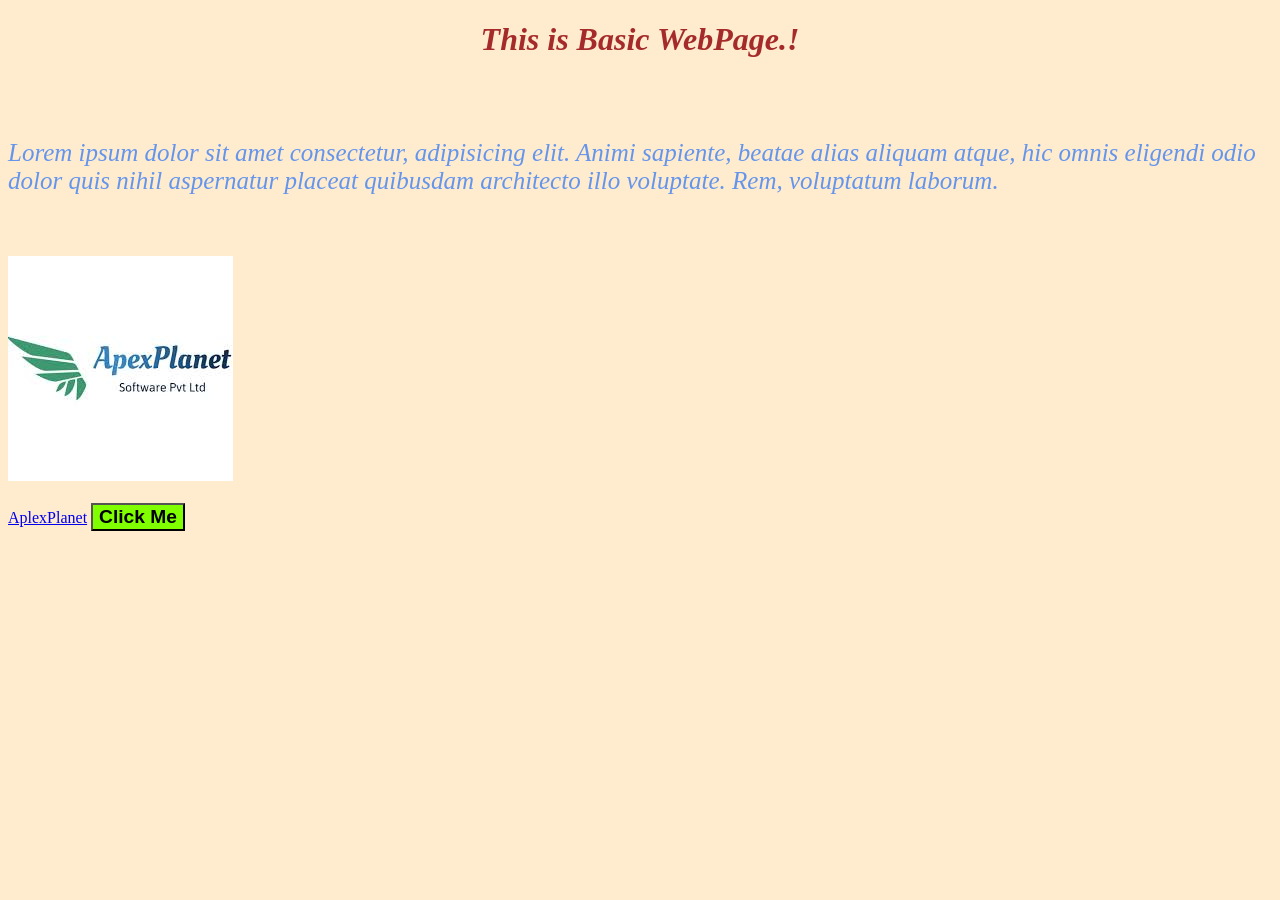
==== index.html @ 0f76a9c5 "Add files via upload Task-1 Completion" ====
<!DOCTYPE html>
<html lang="en">
<head>
    <meta charset="UTF-8">
    <meta name="viewport" content="width=device-width, initial-scale=1.0">
    <title>Basic-HTML</title>
    <link href="style.css" rel="stylesheet">

</head>
<body>
    <script src="index.js"></script>
    <h1>This is Basic WebPage.!</h1>
    <br><br/>
    <p>Lorem ipsum dolor sit amet consectetur, adipisicing elit. Animi sapiente, beatae alias aliquam atque, hic omnis eligendi odio dolor quis nihil aspernatur placeat quibusdam architecto illo voluptate. Rem, voluptatum laborum.</p>
    <br><br/>
    <img src="/images.jpg" alt="ApexPlanet-Logo">
    <br><br>
    <a href="https://apexplanet.in/">AplexPlanet</a>
    <button onclick="showAlert()">Click Me</button>
</body>
</html>
---- style.css ----
h1 {
    color: brown;
    font-style: italic;
    text-align: center;
    margin-bottom: 20px;
}
p {
    color: cornflowerblue;
    font-style: oblique;
    font-size: 25px;
}
body {
    background-color:blanchedalmond
}
button {
    font-size: larger;
    background-color: chartreuse;
    font-weight: 900;
}
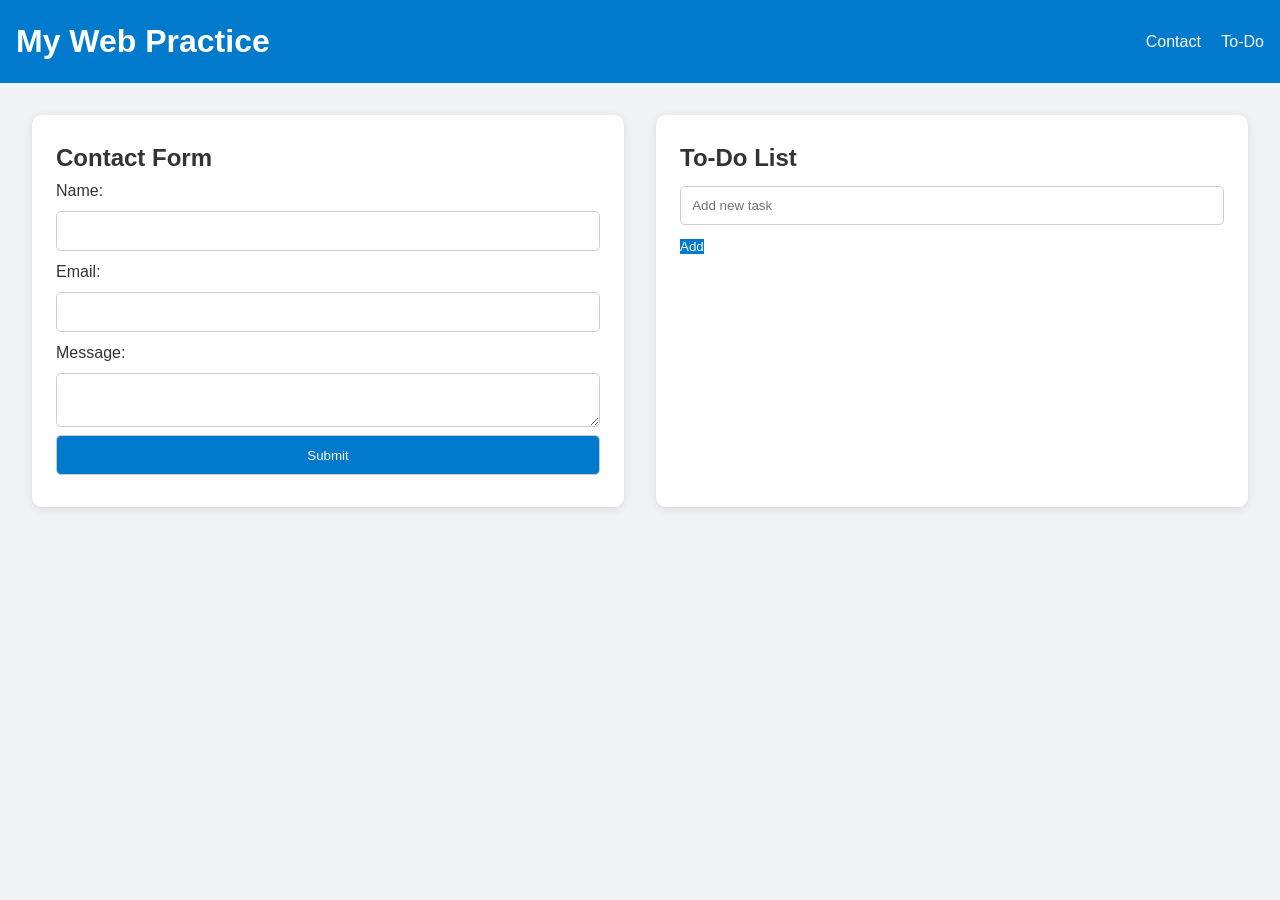
==== commit 9cd6cca2: "Add files via upload This is completion of Task-2" ====
--- a/index.html
+++ b/index.html
@@ -1,21 +1,45 @@
 <!DOCTYPE html>
 <html lang="en">
 <head>
-    <meta charset="UTF-8">
-    <meta name="viewport" content="width=device-width, initial-scale=1.0">
-    <title>Basic-HTML</title>
-    <link href="style.css" rel="stylesheet">
-
+  <meta charset="UTF-8" />
+  <meta name="viewport" content="width=device-width, initial-scale=1.0" />
+  <title>Form + To-Do List</title>
+  <link rel="stylesheet" href="style.css" />
 </head>
 <body>
-    <script src="index.js"></script>
-    <h1>This is Basic WebPage.!</h1>
-    <br><br/>
-    <p>Lorem ipsum dolor sit amet consectetur, adipisicing elit. Animi sapiente, beatae alias aliquam atque, hic omnis eligendi odio dolor quis nihil aspernatur placeat quibusdam architecto illo voluptate. Rem, voluptatum laborum.</p>
-    <br><br/>
-    <img src="/images.jpg" alt="ApexPlanet-Logo">
-    <br><br>
-    <a href="https://apexplanet.in/">AplexPlanet</a>
-    <button onclick="showAlert()">Click Me</button>
+  <header>
+    <h1>My Web Practice</h1>
+    <nav>
+      <a href="#contact">Contact</a>
+      <a href="#todo">To-Do</a>
+    </nav>
+  </header>
+
+  <main class="grid-container">
+    <!-- Contact Form -->
+    <section id="contact" class="card">
+      <h2>Contact Form</h2>
+      <form id="contactForm">
+        <label>Name:</label>
+        <input type="text" id="name" required />
+        <label>Email:</label>
+        <input type="email" id="email" required />
+        <label>Message:</label>
+        <textarea id="message" required></textarea>
+        <button type="submit">Submit</button>
+        <p id="formMsg"></p>
+      </form>
+    </section>
+
+    <!-- To-Do List -->
+    <section id="todo" class="card">
+      <h2>To-Do List</h2>
+      <input type="text" id="taskInput" placeholder="Add new task" />
+      <button onclick="addTask()">Add</button>
+      <ul id="taskList"></ul>
+    </section>
+  </main>
+
+  <script src="script.js"></script>
 </body>
-</html>+</html>
--- a/style.css
+++ b/style.css
@@ -1,19 +1,89 @@
-h1 {
-    color: brown;
-    font-style: italic;
-    text-align: center;
-    margin-bottom: 20px;
+* {
+  box-sizing: border-box;
+  padding: 0;
+  margin: 0;
+  font-family: Arial, sans-serif;
 }
-p {
-    color: cornflowerblue;
-    font-style: oblique;
-    font-size: 25px;
+
+body {
+  background-color: #f0f2f5;
+  color: #333;
+  line-height: 1.6;
 }
-body {
-    background-color:blanchedalmond
+
+header {
+  background: #007acc;
+  color: #fff;
+  padding: 1rem;
+  display: flex;
+  justify-content: space-between;
+  align-items: center;
 }
+
+nav a {
+  color: white;
+  margin-left: 1rem;
+  text-decoration: none;
+}
+
+.grid-container {
+  display: grid;
+  grid-template-columns: 1fr 1fr;
+  gap: 2rem;
+  padding: 2rem;
+}
+
+.card {
+  background: #fff;
+  padding: 1.5rem;
+  border-radius: 10px;
+  box-shadow: 0 2px 10px rgba(0,0,0,0.1);
+}
+
+form input, form textarea, form button, #taskInput {
+  display: block;
+  width: 100%;
+  padding: 0.7rem;
+  margin: 0.5rem 0;
+  border-radius: 5px;
+  border: 1px solid #ccc;
+}
+
 button {
-    font-size: larger;
-    background-color: chartreuse;
-    font-weight: 900;
-}+  background: #007acc;
+  color: #fff;
+  border: none;
+  cursor: pointer;
+}
+
+button:hover {
+  background: #005f99;
+}
+
+ul {
+  list-style: none;
+  margin-top: 1rem;
+}
+
+li {
+  background: #e3f2fd;
+  margin: 0.5rem 0;
+  padding: 0.5rem;
+  border-radius: 5px;
+  display: flex;
+  justify-content: space-between;
+}
+
+li button {
+  background: red;
+  border: none;
+  color: white;
+  padding: 0.2rem 0.5rem;
+  border-radius: 3px;
+}
+
+@media (max-width: 768px) {
+  .grid-container {
+    grid-template-columns: 1fr;
+  }
+}
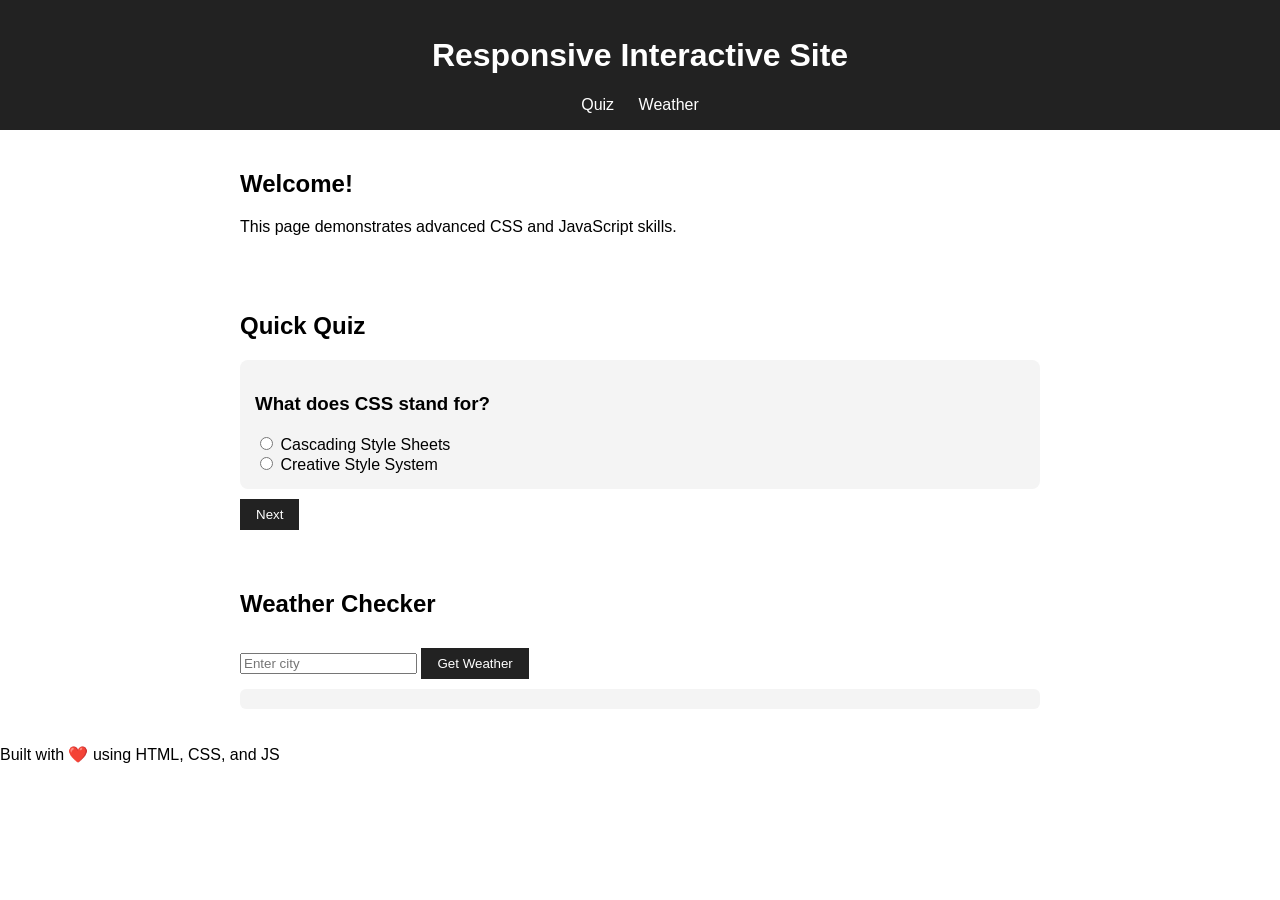
==== commit 21fbb40b: "Add files via upload" ====
--- a/index.html
+++ b/index.html
@@ -3,42 +3,42 @@
 <head>
   <meta charset="UTF-8" />
   <meta name="viewport" content="width=device-width, initial-scale=1.0" />
-  <title>Form + To-Do List</title>
+  <title>Responsive Interactive Site</title>
   <link rel="stylesheet" href="style.css" />
 </head>
 <body>
   <header>
-    <h1>My Web Practice</h1>
+    <h1>Responsive Interactive Site</h1>
     <nav>
-      <a href="#contact">Contact</a>
-      <a href="#todo">To-Do</a>
+      <a href="#quiz">Quiz</a>
+      <a href="#weather">Weather</a>
     </nav>
   </header>
 
-  <main class="grid-container">
-    <!-- Contact Form -->
-    <section id="contact" class="card">
-      <h2>Contact Form</h2>
-      <form id="contactForm">
-        <label>Name:</label>
-        <input type="text" id="name" required />
-        <label>Email:</label>
-        <input type="email" id="email" required />
-        <label>Message:</label>
-        <textarea id="message" required></textarea>
-        <button type="submit">Submit</button>
-        <p id="formMsg"></p>
-      </form>
-    </section>
+  <!-- Responsive Section -->
+  <section class="intro">
+    <h2>Welcome!</h2>
+    <p>This page demonstrates advanced CSS and JavaScript skills.</p>
+  </section>
 
-    <!-- To-Do List -->
-    <section id="todo" class="card">
-      <h2>To-Do List</h2>
-      <input type="text" id="taskInput" placeholder="Add new task" />
-      <button onclick="addTask()">Add</button>
-      <ul id="taskList"></ul>
-    </section>
-  </main>
+  <!-- Interactive Quiz -->
+  <section id="quiz">
+    <h2>Quick Quiz</h2>
+    <div id="quiz-container"></div>
+    <button id="next-btn">Next</button>
+  </section>
+
+  <!-- Fetch API Example -->
+  <section id="weather">
+    <h2>Weather Checker</h2>
+    <input type="text" id="city" placeholder="Enter city" />
+    <button id="getWeather">Get Weather</button>
+    <div id="weatherResult"></div>
+  </section>
+
+  <footer>
+    <p>Built with ❤️ using HTML, CSS, and JS</p>
+  </footer>
 
   <script src="script.js"></script>
 </body>
--- a/style.css
+++ b/style.css
@@ -1,89 +1,70 @@
-* {
-  box-sizing: border-box;
+body {
+  font-family: Arial, sans-serif;
+  margin: 0;
   padding: 0;
-  margin: 0;
-  font-family: Arial, sans-serif;
-}
-
-body {
-  background-color: #f0f2f5;
-  color: #333;
-  line-height: 1.6;
 }
 
 header {
-  background: #007acc;
-  color: #fff;
+  background: #222;
+  color: white;
   padding: 1rem;
-  display: flex;
-  justify-content: space-between;
-  align-items: center;
+  text-align: center;
 }
 
 nav a {
   color: white;
-  margin-left: 1rem;
+  margin: 0 10px;
   text-decoration: none;
 }
 
-.grid-container {
-  display: grid;
-  grid-template-columns: 1fr 1fr;
-  gap: 2rem;
-  padding: 2rem;
+section {
+  padding: 20px;
+  max-width: 800px;
+  margin: auto;
 }
 
-.card {
-  background: #fff;
-  padding: 1.5rem;
-  border-radius: 10px;
-  box-shadow: 0 2px 10px rgba(0,0,0,0.1);
-}
-
-form input, form textarea, form button, #taskInput {
-  display: block;
-  width: 100%;
-  padding: 0.7rem;
-  margin: 0.5rem 0;
-  border-radius: 5px;
-  border: 1px solid #ccc;
+#quiz-container {
+  background: #f4f4f4;
+  padding: 15px;
+  border-radius: 8px;
 }
 
 button {
-  background: #007acc;
-  color: #fff;
+  margin-top: 10px;
+  padding: 8px 16px;
+  background: #222;
+  color: white;
   border: none;
   cursor: pointer;
 }
-
 button:hover {
-  background: #005f99;
+  background: #444;
 }
 
-ul {
-  list-style: none;
-  margin-top: 1rem;
+#weatherResult {
+  margin-top: 10px;
+  background: #f4f4f4;
+  padding: 10px;
+  border-radius: 6px;
 }
 
-li {
-  background: #e3f2fd;
-  margin: 0.5rem 0;
-  padding: 0.5rem;
-  border-radius: 5px;
-  display: flex;
-  justify-content: space-between;
+/* Responsive Design */
+@media (max-width: 768px) {
+  body {
+    font-size: 16px;
+  }
+  nav a {
+    display: block;
+    margin: 5px 0;
+  }
 }
 
-li button {
-  background: red;
-  border: none;
-  color: white;
-  padding: 0.2rem 0.5rem;
-  border-radius: 3px;
-}
-
-@media (max-width: 768px) {
-  .grid-container {
-    grid-template-columns: 1fr;
+@media (max-width: 480px) {
+  body {
+    font-size: 14px;
+  }
+  header {
+    text-align: left;
+    padding: 10px;
   }
 }
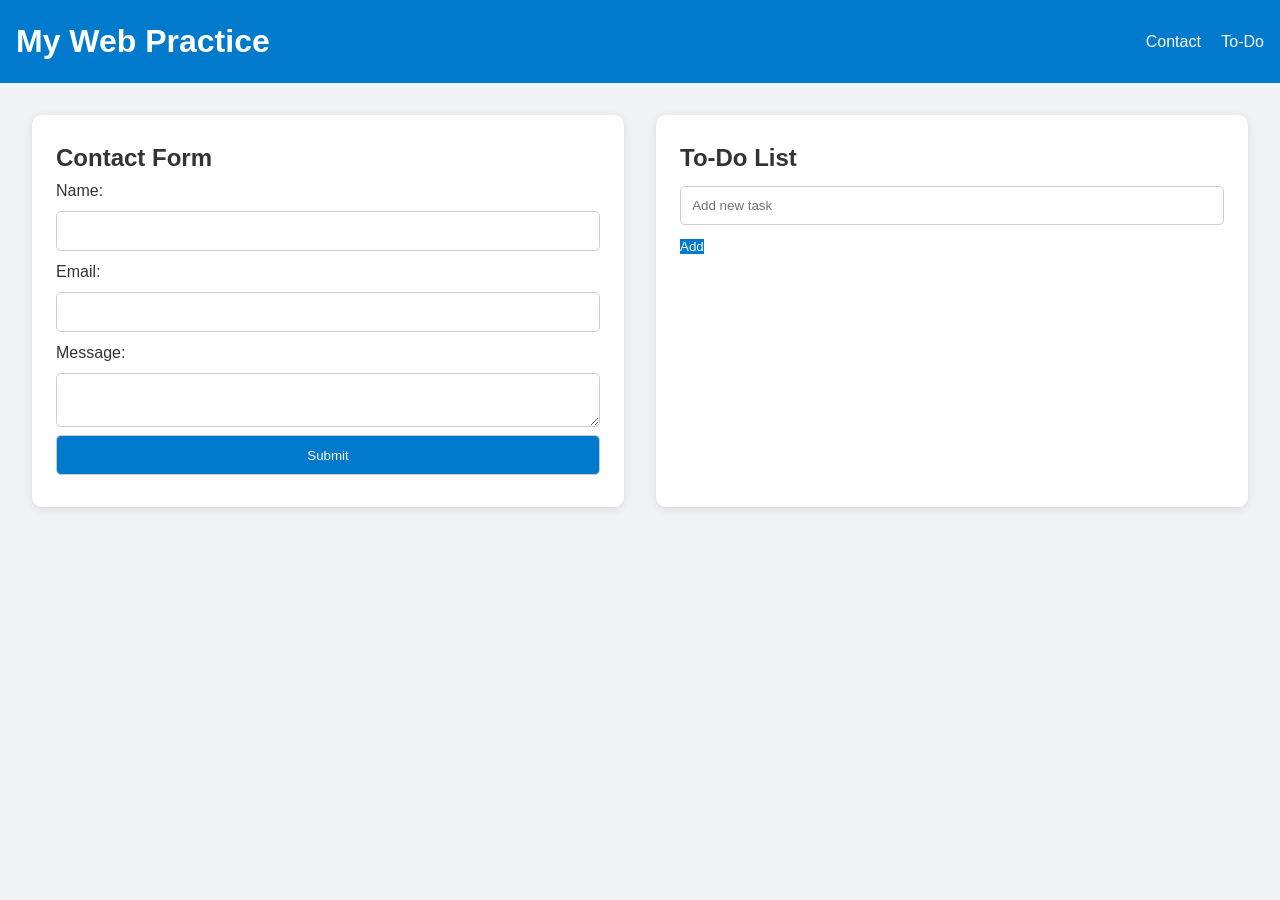
==== commit f4a44290: "Merge 63f5e7df59cee1d6c8e87de9af88e192a21ff9f8 into 0f76a9c5222aa37826f875e998c5e61ba4b9999e" ====
--- a/index.html
+++ b/index.html
@@ -3,42 +3,42 @@
 <head>
   <meta charset="UTF-8" />
   <meta name="viewport" content="width=device-width, initial-scale=1.0" />
-  <title>Responsive Interactive Site</title>
+  <title>Form + To-Do List</title>
   <link rel="stylesheet" href="style.css" />
 </head>
 <body>
   <header>
-    <h1>Responsive Interactive Site</h1>
+    <h1>My Web Practice</h1>
     <nav>
-      <a href="#quiz">Quiz</a>
-      <a href="#weather">Weather</a>
+      <a href="#contact">Contact</a>
+      <a href="#todo">To-Do</a>
     </nav>
   </header>
 
-  <!-- Responsive Section -->
-  <section class="intro">
-    <h2>Welcome!</h2>
-    <p>This page demonstrates advanced CSS and JavaScript skills.</p>
-  </section>
+  <main class="grid-container">
+    <!-- Contact Form -->
+    <section id="contact" class="card">
+      <h2>Contact Form</h2>
+      <form id="contactForm">
+        <label>Name:</label>
+        <input type="text" id="name" required />
+        <label>Email:</label>
+        <input type="email" id="email" required />
+        <label>Message:</label>
+        <textarea id="message" required></textarea>
+        <button type="submit">Submit</button>
+        <p id="formMsg"></p>
+      </form>
+    </section>
 
-  <!-- Interactive Quiz -->
-  <section id="quiz">
-    <h2>Quick Quiz</h2>
-    <div id="quiz-container"></div>
-    <button id="next-btn">Next</button>
-  </section>
-
-  <!-- Fetch API Example -->
-  <section id="weather">
-    <h2>Weather Checker</h2>
-    <input type="text" id="city" placeholder="Enter city" />
-    <button id="getWeather">Get Weather</button>
-    <div id="weatherResult"></div>
-  </section>
-
-  <footer>
-    <p>Built with ❤️ using HTML, CSS, and JS</p>
-  </footer>
+    <!-- To-Do List -->
+    <section id="todo" class="card">
+      <h2>To-Do List</h2>
+      <input type="text" id="taskInput" placeholder="Add new task" />
+      <button onclick="addTask()">Add</button>
+      <ul id="taskList"></ul>
+    </section>
+  </main>
 
   <script src="script.js"></script>
 </body>
--- a/style.css
+++ b/style.css
@@ -1,70 +1,89 @@
+* {
+  box-sizing: border-box;
+  padding: 0;
+  margin: 0;
+  font-family: Arial, sans-serif;
+}
+
 body {
-  font-family: Arial, sans-serif;
-  margin: 0;
-  padding: 0;
+  background-color: #f0f2f5;
+  color: #333;
+  line-height: 1.6;
 }
 
 header {
-  background: #222;
-  color: white;
+  background: #007acc;
+  color: #fff;
   padding: 1rem;
-  text-align: center;
+  display: flex;
+  justify-content: space-between;
+  align-items: center;
 }
 
 nav a {
   color: white;
-  margin: 0 10px;
+  margin-left: 1rem;
   text-decoration: none;
 }
 
-section {
-  padding: 20px;
-  max-width: 800px;
-  margin: auto;
+.grid-container {
+  display: grid;
+  grid-template-columns: 1fr 1fr;
+  gap: 2rem;
+  padding: 2rem;
 }
 
-#quiz-container {
-  background: #f4f4f4;
-  padding: 15px;
-  border-radius: 8px;
+.card {
+  background: #fff;
+  padding: 1.5rem;
+  border-radius: 10px;
+  box-shadow: 0 2px 10px rgba(0,0,0,0.1);
+}
+
+form input, form textarea, form button, #taskInput {
+  display: block;
+  width: 100%;
+  padding: 0.7rem;
+  margin: 0.5rem 0;
+  border-radius: 5px;
+  border: 1px solid #ccc;
 }
 
 button {
-  margin-top: 10px;
-  padding: 8px 16px;
-  background: #222;
-  color: white;
+  background: #007acc;
+  color: #fff;
   border: none;
   cursor: pointer;
 }
+
 button:hover {
-  background: #444;
+  background: #005f99;
 }
 
-#weatherResult {
-  margin-top: 10px;
-  background: #f4f4f4;
-  padding: 10px;
-  border-radius: 6px;
+ul {
+  list-style: none;
+  margin-top: 1rem;
 }
 
-/* Responsive Design */
+li {
+  background: #e3f2fd;
+  margin: 0.5rem 0;
+  padding: 0.5rem;
+  border-radius: 5px;
+  display: flex;
+  justify-content: space-between;
+}
+
+li button {
+  background: red;
+  border: none;
+  color: white;
+  padding: 0.2rem 0.5rem;
+  border-radius: 3px;
+}
+
 @media (max-width: 768px) {
-  body {
-    font-size: 16px;
-  }
-  nav a {
-    display: block;
-    margin: 5px 0;
+  .grid-container {
+    grid-template-columns: 1fr;
   }
 }
-
-@media (max-width: 480px) {
-  body {
-    font-size: 14px;
-  }
-  header {
-    text-align: left;
-    padding: 10px;
-  }
-}
